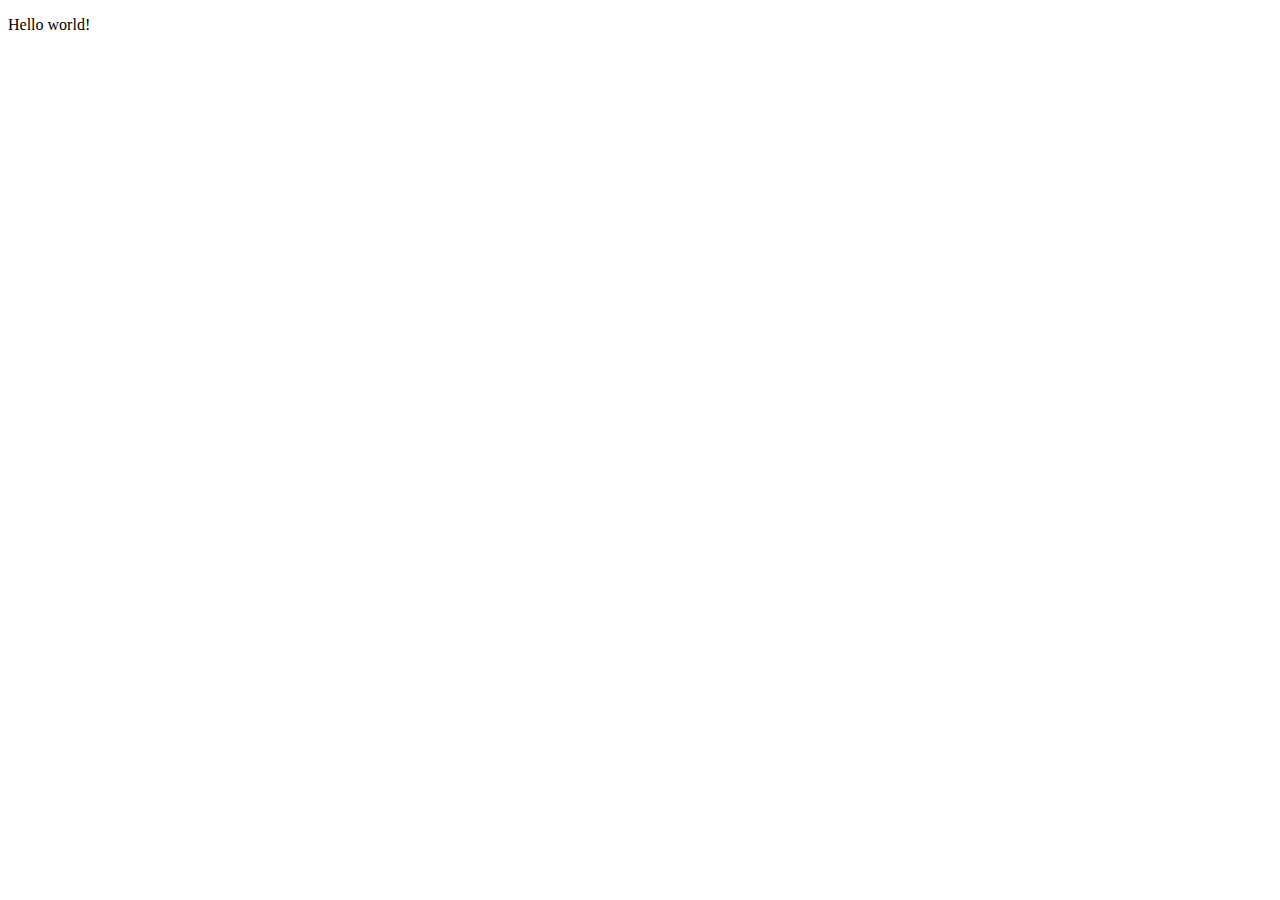
==== index.html @ 767a7746 "commit index.html" ====
<!DOCTYPE html>
<html lang="en">

<head>
    <meta charset="UTF-8">
    <meta name="viewport" content="width=device-width, initial-scale=1.0">
    <title>Marios Dejonai</title>
</head>

<body>
    <section>
        <p>
            Hello world!
        </p>
    </section>
</body>

</html>
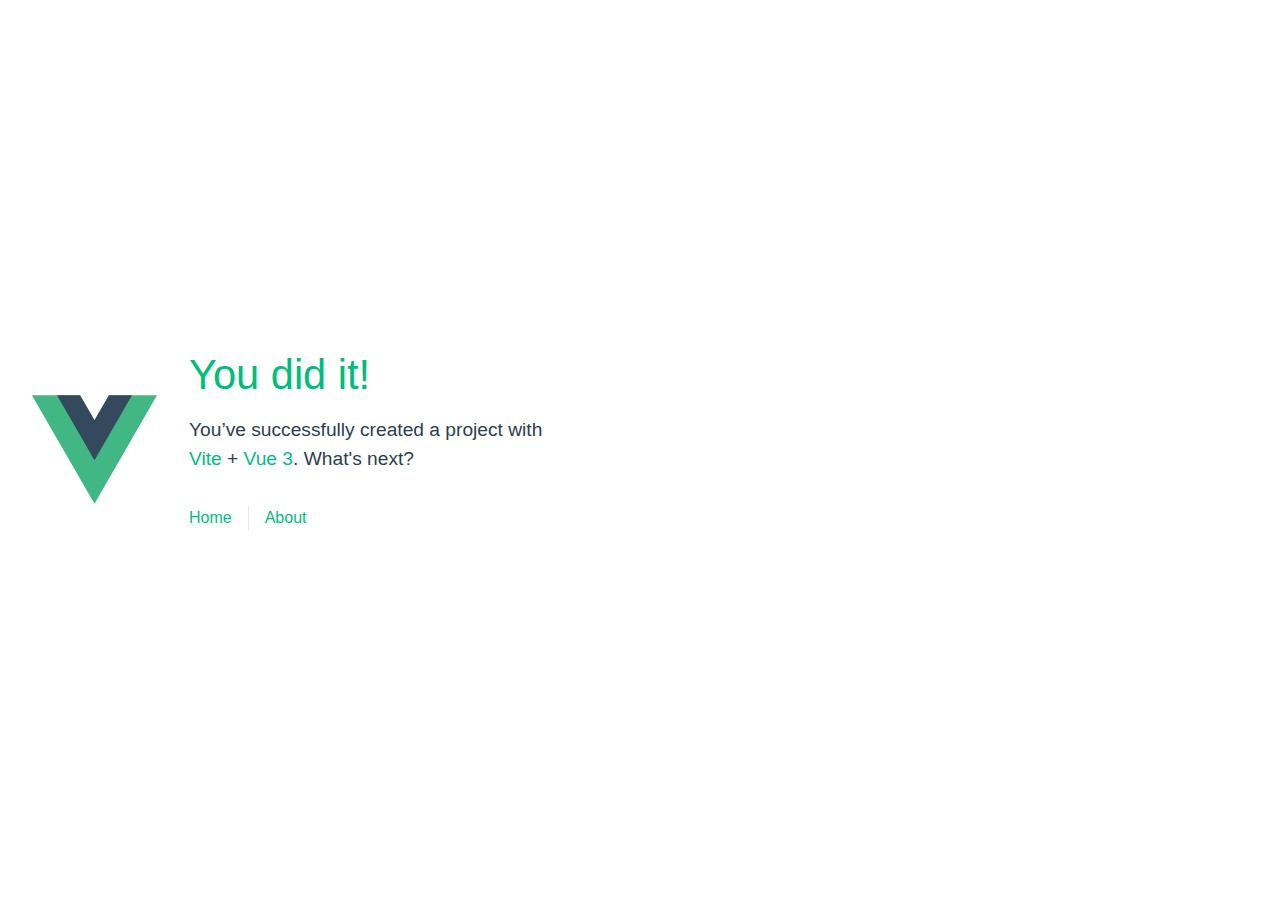
==== commit d2be48bb: "test vue build" ====
--- a/index.html
+++ b/index.html
@@ -1,18 +1,15 @@
 <!DOCTYPE html>
 <html lang="en">
-
-<head>
+  <head>
     <meta charset="UTF-8">
+    <link rel="icon" href="/favicon.ico">
     <meta name="viewport" content="width=device-width, initial-scale=1.0">
-    <title>Marios Dejonai</title>
-</head>
-
-<body>
-    <section>
-        <p>
-            Hello world!
-        </p>
-    </section>
-</body>
-
+    <title>Vite App</title>
+    <script type="module" crossorigin src="/assets/index-f25a48c3.js"></script>
+    <link rel="stylesheet" href="/assets/index-9f680dd7.css">
+  </head>
+  <body>
+    <div id="app"></div>
+    
+  </body>
 </html>
--- a/assets/index-9f680dd7.css
+++ b/assets/index-9f680dd7.css
@@ -0,0 +1 @@
+:root{--vt-c-white: #ffffff;--vt-c-white-soft: #f8f8f8;--vt-c-white-mute: #f2f2f2;--vt-c-black: #181818;--vt-c-black-soft: #222222;--vt-c-black-mute: #282828;--vt-c-indigo: #2c3e50;--vt-c-divider-light-1: rgba(60, 60, 60, .29);--vt-c-divider-light-2: rgba(60, 60, 60, .12);--vt-c-divider-dark-1: rgba(84, 84, 84, .65);--vt-c-divider-dark-2: rgba(84, 84, 84, .48);--vt-c-text-light-1: var(--vt-c-indigo);--vt-c-text-light-2: rgba(60, 60, 60, .66);--vt-c-text-dark-1: var(--vt-c-white);--vt-c-text-dark-2: rgba(235, 235, 235, .64)}:root{--color-background: var(--vt-c-white);--color-background-soft: var(--vt-c-white-soft);--color-background-mute: var(--vt-c-white-mute);--color-border: var(--vt-c-divider-light-2);--color-border-hover: var(--vt-c-divider-light-1);--color-heading: var(--vt-c-text-light-1);--color-text: var(--vt-c-text-light-1);--section-gap: 160px}@media (prefers-color-scheme: dark){:root{--color-background: var(--vt-c-black);--color-background-soft: var(--vt-c-black-soft);--color-background-mute: var(--vt-c-black-mute);--color-border: var(--vt-c-divider-dark-2);--color-border-hover: var(--vt-c-divider-dark-1);--color-heading: var(--vt-c-text-dark-1);--color-text: var(--vt-c-text-dark-2)}}*,*:before,*:after{box-sizing:border-box;margin:0;font-weight:400}body{min-height:100vh;color:var(--color-text);background:var(--color-background);transition:color .5s,background-color .5s;line-height:1.6;font-family:Inter,-apple-system,BlinkMacSystemFont,Segoe UI,Roboto,Oxygen,Ubuntu,Cantarell,Fira Sans,Droid Sans,Helvetica Neue,sans-serif;font-size:15px;text-rendering:optimizeLegibility;-webkit-font-smoothing:antialiased;-moz-osx-font-smoothing:grayscale}#app{max-width:1280px;margin:0 auto;padding:2rem;font-weight:400}a,.green{text-decoration:none;color:#00bd7e;transition:.4s}@media (hover: hover){a:hover{background-color:#00bd7e33}}@media (min-width: 1024px){body{display:flex;place-items:center}#app{display:grid;grid-template-columns:1fr 1fr;padding:0 2rem}}h1[data-v-a47c673d]{font-weight:500;font-size:2.6rem;position:relative;top:-10px}h3[data-v-a47c673d]{font-size:1.2rem}.greetings h1[data-v-a47c673d],.greetings h3[data-v-a47c673d]{text-align:center}@media (min-width: 1024px){.greetings h1[data-v-a47c673d],.greetings h3[data-v-a47c673d]{text-align:left}}header[data-v-85852c48]{line-height:1.5;max-height:100vh}.logo[data-v-85852c48]{display:block;margin:0 auto 2rem}nav[data-v-85852c48]{width:100%;font-size:12px;text-align:center;margin-top:2rem}nav a.router-link-exact-active[data-v-85852c48]{color:var(--color-text)}nav a.router-link-exact-active[data-v-85852c48]:hover{background-color:transparent}nav a[data-v-85852c48]{display:inline-block;padding:0 1rem;border-left:1px solid var(--color-border)}nav a[data-v-85852c48]:first-of-type{border:0}@media (min-width: 1024px){header[data-v-85852c48]{display:flex;place-items:center;padding-right:calc(var(--section-gap) / 2)}.logo[data-v-85852c48]{margin:0 2rem 0 0}header .wrapper[data-v-85852c48]{display:flex;place-items:flex-start;flex-wrap:wrap}nav[data-v-85852c48]{text-align:left;margin-left:-1rem;font-size:1rem;padding:1rem 0;margin-top:1rem}}.item[data-v-fd0742eb]{margin-top:2rem;display:flex;position:relative}.details[data-v-fd0742eb]{flex:1;margin-left:1rem}i[data-v-fd0742eb]{display:flex;place-items:center;place-content:center;width:32px;height:32px;color:var(--color-text)}h3[data-v-fd0742eb]{font-size:1.2rem;font-weight:500;margin-bottom:.4rem;color:var(--color-heading)}@media (min-width: 1024px){.item[data-v-fd0742eb]{margin-top:0;padding:.4rem 0 1rem calc(var(--section-gap) / 2)}i[data-v-fd0742eb]{top:calc(50% - 25px);left:-26px;position:absolute;border:1px solid var(--color-border);background:var(--color-background);border-radius:8px;width:50px;height:50px}.item[data-v-fd0742eb]:before{content:" ";border-left:1px solid var(--color-border);position:absolute;left:0;bottom:calc(50% + 25px);height:calc(50% - 25px)}.item[data-v-fd0742eb]:after{content:" ";border-left:1px solid var(--color-border);position:absolute;left:0;top:calc(50% + 25px);height:calc(50% - 25px)}.item[data-v-fd0742eb]:first-of-type:before{display:none}.item[data-v-fd0742eb]:last-of-type:after{display:none}}
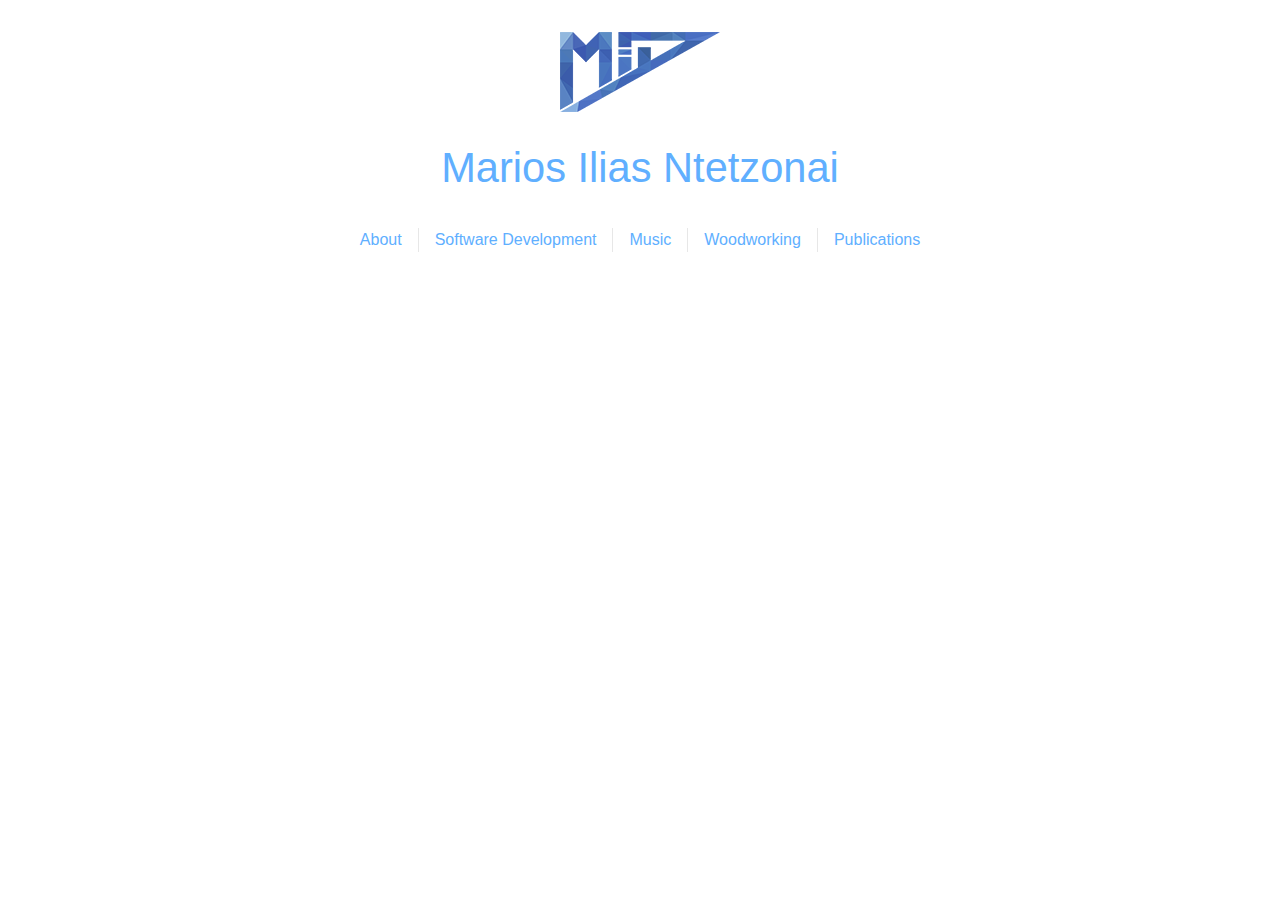
==== commit 39365197: "New basic test layout after picking up the project again" ====
--- a/index.html
+++ b/index.html
@@ -5,11 +5,10 @@
     <link rel="icon" href="/favicon.ico">
     <meta name="viewport" content="width=device-width, initial-scale=1.0">
     <title>Vite App</title>
-    <script type="module" crossorigin src="/assets/index-f25a48c3.js"></script>
-    <link rel="stylesheet" href="/assets/index-9f680dd7.css">
+    <script type="module" crossorigin src="/assets/index-DOaIkYAW.js"></script>
+    <link rel="stylesheet" crossorigin href="/assets/index-i7yH4UqG.css">
   </head>
   <body>
     <div id="app"></div>
-    
   </body>
 </html>
--- a/assets/index-i7yH4UqG.css
+++ b/assets/index-i7yH4UqG.css
@@ -0,0 +1 @@
+:root{--vt-c-white: #ffffff;--vt-c-white-soft: #f8f8f8;--vt-c-white-mute: #f2f2f2;--vt-c-black: #181818;--vt-c-black-soft: #222222;--vt-c-black-mute: #282828;--vt-c-indigo: #2c3e50;--vt-c-divider-light-1: rgba(60, 60, 60, .29);--vt-c-divider-light-2: rgba(60, 60, 60, .12);--vt-c-divider-dark-1: rgba(84, 84, 84, .65);--vt-c-divider-dark-2: rgba(84, 84, 84, .48);--vt-c-text-light-1: var(--vt-c-indigo);--vt-c-text-light-2: rgba(60, 60, 60, .66);--vt-c-text-dark-1: var(--vt-c-white);--vt-c-text-dark-2: rgba(235, 235, 235, .64)}:root{--color-background: var(--vt-c-white);--color-background-soft: var(--vt-c-white-soft);--color-background-mute: var(--vt-c-white-mute);--color-border: var(--vt-c-divider-light-2);--color-border-hover: var(--vt-c-divider-light-1);--color-heading: var(--vt-c-text-light-1);--color-text: var(--vt-c-text-light-1);--section-gap: 160px}@media (prefers-color-scheme: dark){:root{--color-background: var(--vt-c-black);--color-background-soft: var(--vt-c-black-soft);--color-background-mute: var(--vt-c-black-mute);--color-border: var(--vt-c-divider-dark-2);--color-border-hover: var(--vt-c-divider-dark-1);--color-heading: var(--vt-c-text-dark-1);--color-text: var(--vt-c-text-dark-2)}}*,*:before,*:after{box-sizing:border-box;margin:0;font-weight:400}body{min-height:100vh;color:var(--color-text);background:var(--color-background);transition:color .2s,background-color .2s;line-height:1.6;font-family:Inter,-apple-system,BlinkMacSystemFont,Segoe UI,Roboto,Oxygen,Ubuntu,Cantarell,Fira Sans,Droid Sans,Helvetica Neue,sans-serif;font-size:15px;text-rendering:optimizeLegibility;-webkit-font-smoothing:antialiased;-moz-osx-font-smoothing:grayscale}h1,h2,h3{color:#60afff}#app{max-width:1280px;margin:0 auto;padding:2rem;font-weight:400}a,.blue{text-decoration:none;color:#60afff;transition:.4s;padding:3px}@media (hover: hover){a:hover{background-color:#4783bf33;color:#c8e3ff}}h1[data-v-14495a4a]{font-weight:500;font-size:2.6rem;position:relative;top:-10px}h3[data-v-14495a4a]{font-size:1.2rem}.greetings h1[data-v-14495a4a],.greetings h3[data-v-14495a4a]{text-align:center}.router-view[data-v-8b483e62]{margin-top:3rem}header[data-v-8b483e62]{line-height:1.5;max-height:100vh}.logo[data-v-8b483e62]{display:block;margin:0 auto 2rem}nav[data-v-8b483e62]{width:100%;font-size:.8rem;text-align:center;margin-top:1rem;margin-bottom:1rem}nav a.router-link-exact-active[data-v-8b483e62]{color:#a9b8cc;font-weight:700}nav a.router-link-exact-active[data-v-8b483e62]:hover{background-color:transparent}nav a[data-v-8b483e62]{display:inline-block;padding:0 1rem;border-left:1px solid var(--color-border)}nav a[data-v-8b483e62]:first-of-type{border:0}@media (min-width: 1024px){nav[data-v-8b483e62]{font-size:1rem}}p[data-v-6c9f3b05]{margin-top:1rem;text-align:center}.para-narrow[data-v-6c9f3b05]{max-width:50%;margin-left:auto;margin-right:auto}
